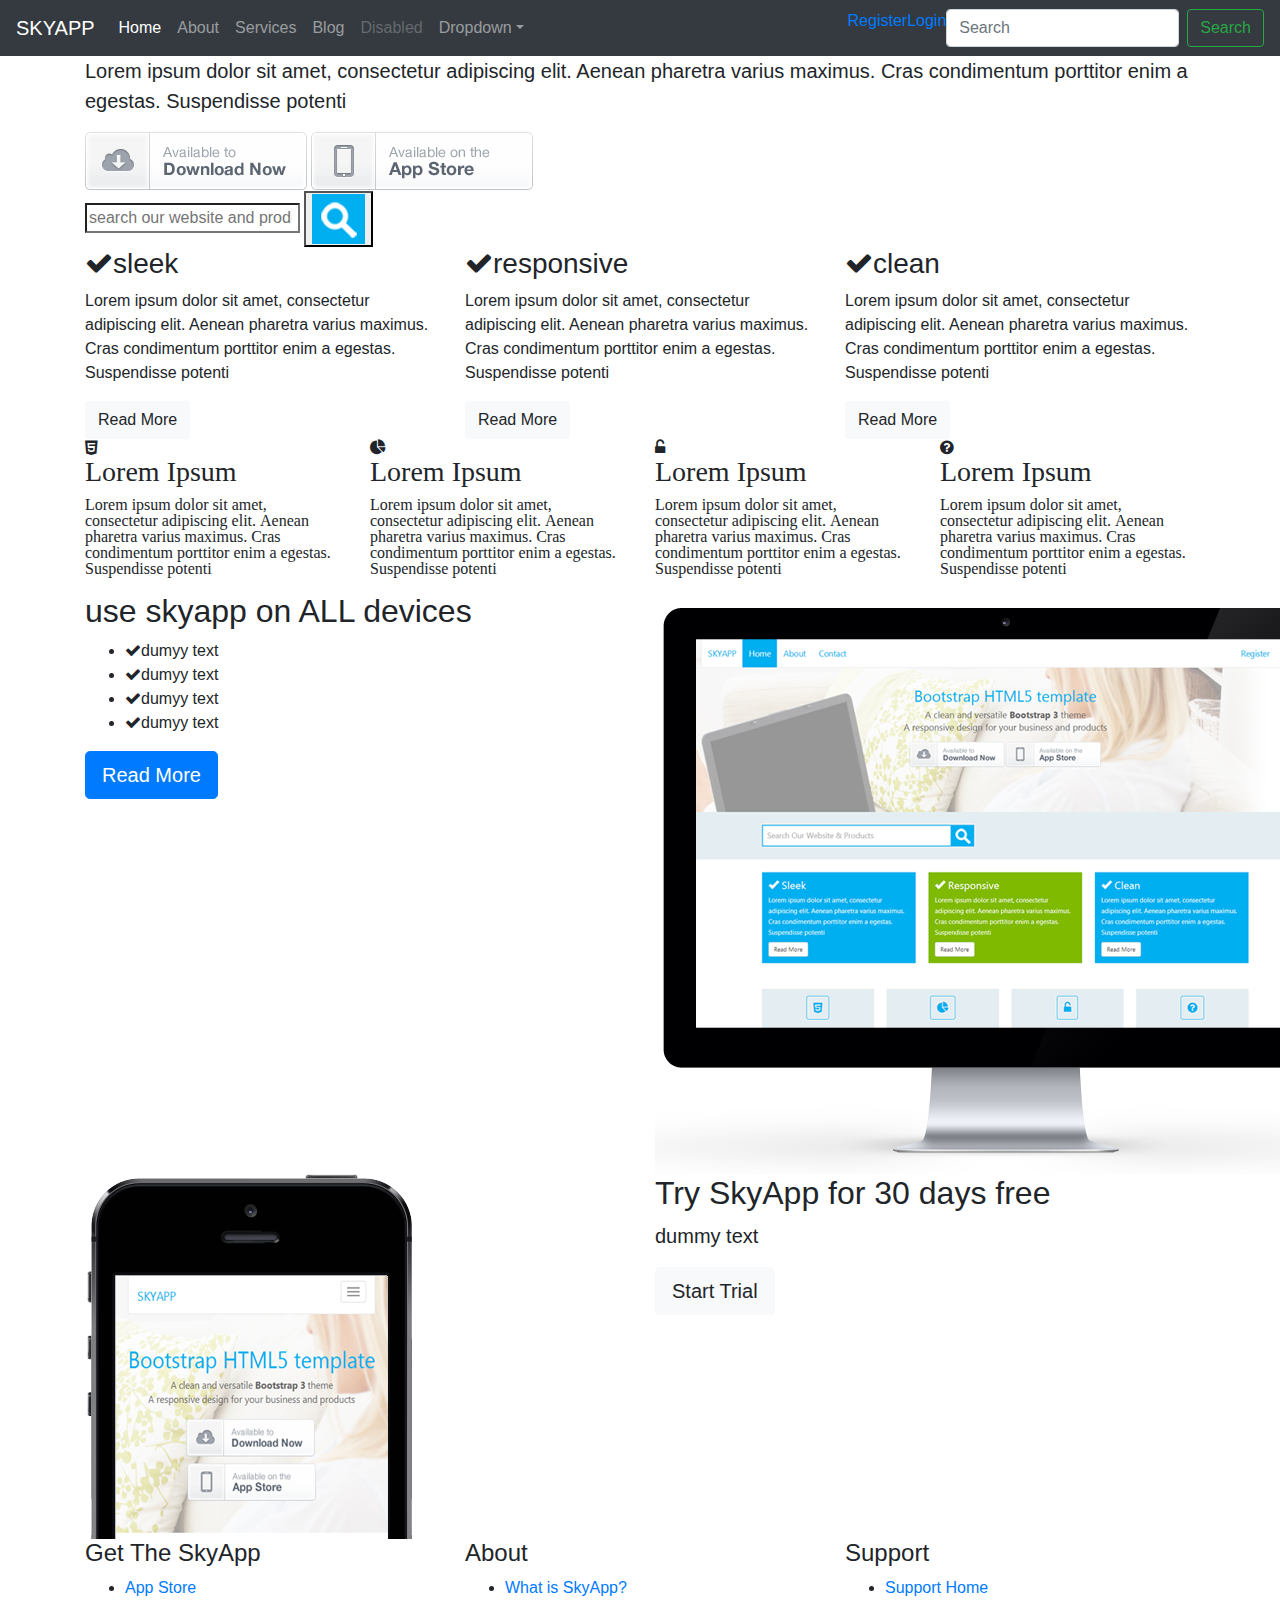
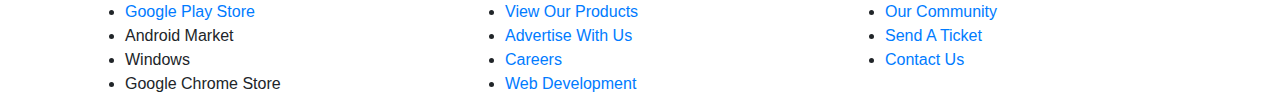
==== index.html @ f9a15d2a "initial load" ====
<!doctype html>
<html lang="en">
  <head>
    <meta charset="utf-8">
    <meta name="viewport" content="width=device-width, initial-scale=1, shrink-to-fit=no">
    

    <title>SkyApp |  Welcome</title>

    <!-- Bootstrap core CSS -->
    <link href="css/bootstrap.css" rel="stylesheet">

    <!-- Custom styles for this template -->
    <link href="css/font-awesome.css" rel="stylesheet">
    <link href="css/main.css" rel="stylesheet">
  </head>

  <body>
<header class="header-main">
    <nav class="navbar navbar-expand-md navbar-dark bg-dark fixed-top">
      <a class="navbar-brand" href="SKYAPP">SKYAPP</a>
      <button class="navbar-toggler" type="button" data-toggle="collapse" data-target="#navbarsExampleDefault" aria-controls="navbarsExampleDefault" aria-expanded="false" aria-label="Toggle navigation">
        <span class="navbar-toggler-icon"></span>
      </button>

      <div class="collapse navbar-collapse" id="navbarsExampleDefault">
        <ul class="navbar-nav mr-auto">
          <li class="nav-item active">
            <a class="nav-link" href="index.html">Home <span class="sr-only">(current)</span></a>
          </li>
          <li class="nav-item">
            <a class="nav-link" href="about.html">About</a>
          </li>
          <li class="nav-item">
            <a class="nav-link" href="services.html">Services</a>
          </li>
          <li class="nav-item">
            <a class="nav-link" href="blog.html">Blog</a>
          </li>
          <li class="nav-item">
            <a class="nav-link disabled" href="#">Disabled</a>
          </li>
          <li class="nav-item dropdown">
            <a class="nav-link dropdown-toggle" href="https://example.com" id="dropdown01" data-toggle="dropdown" aria-haspopup="true" aria-expanded="false">Dropdown</a>
            <div class="dropdown-menu" aria-labelledby="dropdown01">
              <a class="dropdown-item" href="#">Action</a>
              <a class="dropdown-item" href="#">Another action</a>
              <a class="dropdown-item" href="#">Something else here</a>
            </div>
          </li>
        </ul>
        <ul class="nav navbar-nav navbar-sub pull-right">
            <li> <a href="#">Register</a><li/>
            <li><a href='#'>Login</a></li>    
        <form class="form-inline my-2 my-lg-0">
          <input class="form-control mr-sm-2" type="text" placeholder="Search" aria-label="Search">
          <button class="btn btn-outline-success my-2 my-sm-0" type="submit">Search</button>
        </form>
      </div>
    </nav>
    </header>

    <section class="showcase">
        <div class="container showcase content">
            <h1>bootstrap HTML5 Template</h1>
            <p class="lead">Lorem ipsum dolor sit amet, consectetur adipiscing elit. Aenean pharetra varius maximus. Cras condimentum porttitor enim a egestas. Suspendisse potenti</p>
            <div class="downloads">
                <a href="#"><img src="images/btn-download.png" alt="download">
                 <a href="#"><img src="images/btn-appstore.png" alt="download">
                 </a>
                </a>
            </div>


        </div>
    </section>

    <section class="section-light">
        <div class="container">
            <div class="row">
                <div class="col-md-6">
                    <form class="search">
                        <div>
                            <input type="search" placeholder="search our website and products">
                            <button type="submit" value=""><img src="images/search.png" alt="search"></button>
                        </div>
                    </form>
                </div>
            </div>
        </div>
    </section>

<section>
    <div class="container">
        <div class="row">
            <div class="col-md-4">
                <div class="block block-primary">
                    <h3><i class="fa fa-check"></i>sleek</h3>
                    <p>
                        Lorem ipsum dolor sit amet, consectetur adipiscing elit. Aenean pharetra varius maximus. Cras condimentum porttitor enim a egestas. Suspendisse potenti
                    </p>
                    <a href="#" class="btn btn-light">Read More</a>
                </div>
            </div>
            <div class="col-md-4">
                <div class="block block-secondary">
                        <h3><i class="fa fa-check"></i>responsive</h3>
                        <p>
                            Lorem ipsum dolor sit amet, consectetur adipiscing elit. Aenean pharetra varius maximus. Cras condimentum porttitor enim a egestas. Suspendisse potenti
                        </p>
                        <a href="#" class="btn btn-light">Read More</a>
                    </div>
                </div>
                <div class="col-md-4">
                    <div class="block block-primary">
                            <h3><i class="fa fa-check"></i>clean</h3>
                            <p>
                                Lorem ipsum dolor sit amet, consectetur adipiscing elit. Aenean pharetra varius maximus. Cras condimentum porttitor enim a egestas. Suspendisse potenti
                            </p>
                            <a href="#" class="btn btn-light">Read More</a>
                        </div>
            </div>
        </div>
    </div>
</section>

<section>
    <div class="container">
        <div class="row">
                    <div class="col-md-3">
                            <div class="block block-light block center">
                                <i class="fa fa-html5 fa-primary fa-4">
                                    <h3>Lorem Ipsum</h3>
                                    <p>Lorem ipsum dolor sit amet, consectetur adipiscing elit. Aenean pharetra varius maximus. Cras condimentum porttitor enim a egestas. Suspendisse potenti</p>
                                 </i>
                            </div>
                         </div> 

                    <div class="col-md-3">
                        <div class="block block-light block center">
                            <i class="fa fa-pie-chart fa-primary fa-4">
                                <h3>Lorem Ipsum</h3>
                                <p>Lorem ipsum dolor sit amet, consectetur adipiscing elit. Aenean pharetra varius maximus. Cras condimentum porttitor enim a egestas. Suspendisse potenti</p>
                             </i>

                        </div>
                     </div>    

            <div class="col-md-3">
                    <div class="block block-light block center">
                            <i class="fa fa-unlock-alt fa-primary fa-4">
                                <h3>Lorem Ipsum</h3>
                                <p>Lorem ipsum dolor sit amet, consectetur adipiscing elit. Aenean pharetra varius maximus. Cras condimentum porttitor enim a egestas. Suspendisse potenti</p>
                             </i>
                    </div>
            </div>
                <div class="col-md-3">
                        <div class="block block-light block center">
                             <i class="fa fa-question-circle fa-primary fa-4">
                                 <h3>Lorem Ipsum</h3>
                                 <p>Lorem ipsum dolor sit amet, consectetur adipiscing elit. Aenean pharetra varius maximus. Cras condimentum porttitor enim a egestas. Suspendisse potenti</p>
                             </i>
    
                         </div>
                
                </div>    
        </div>
    </div>
</section>
            
<section="section-light">
    <div class="container">
        <div class="row">
            <div class="col-md-6">
         <h2 class="page-header">use <span class="em-primary">skyapp</span> on ALL devices</h2>
         <ul class="list list-feature">
             <li><i class="fa fa-check"></i><span>dumyy text</span></li>
             <li><i class="fa fa-check"></i><span>dumyy text</span></li>
             <li><i class="fa fa-check"></i><span>dumyy text</span></li>
             <li><i class="fa fa-check"></i><span>dumyy text</span></li>
         </ul>
         <a href="#" class="btn btn-primary btn-lg">Read More</a>
            </div>
         <div class="col-md-6">
             <img class="device" src="images/device-imac.png"></images>
        </div>
         </div>
    </div>
</section>

<section="section-primary">
    <div class="container">
        <div class="row">
            <div class="col-md-6">
                    <img class="device" src="images/device-iphone.png"></images>
            </div>
         <div class="col-md-6">
           <h2 class="page-header">Try SkyApp for 30 days free</h2>  
           <p class="lead">dummy text</p>
           <a href="#" class="btn btn-lg btn-light btn-rounded">Start Trial</a>
        </div>
         </div>
    </div>
</section>

<footer class="footer-main">
    <div class="container">
        <div class="row">
            <div class="col-md-4">
                <h4>Get The SkyApp</h4>
                <ul>
                    <li class="app-store"><a href="#">App Store</a></li>
                    <li class="app-play"><a href="#">Google Play Store</a></li>
                    <li class="app-droid"><a href"#">Android Market</a></li>
                    <li class="app-windows"><a href"#">Windows</a></li>
                    <li class="app-chrome"><a href"#">Google Chrome Store</a></li>
                </ul>
            </div>
            <div class="col-md-4">
                    <h4>About</h4>
					<ul>
						<li><a href="#">What is SkyApp?</a></li>
						<li><a href="#">View Our Products</a></li>
						<li><a href="#">Advertise With Us</a></li>
						<li><a href="#">Careers</a></li>
						<li><a href="#">Web Development</a></li>
					</ul>   
            </div>
            <div class="col-md-4">
                    <h4>Support</h4>
					<ul>
						<li><a href="#">Support Home</a></li>
						<li><a href="#">Our Community</a></li>
						<li><a href="#">Send A Ticket</a></li>
						<li><a href="#">Contact Us</a></li>
					</ul>
                
            </div>
        </div>
    </div>

</footer>






    <!-- Bootstrap core JavaScript
    ================================================== -->
    <!-- Placed at the end of the document so the pages load faster -->
    <script src="javascript/jquery.js" ></script>
    <script src="javascript/bootstrap.min.js"></script>
  </body>
</html>
---- css/main.css ----
/*
SkyApp Bootstrap sass theme
Author: Elijah
Version:0.0.1
*
/* BASE - base styles, variables, mixins etc */
/* MODULES - individual site components */
/* LAYOUTS - page layout styles */

/*# sourceMappingURL=../css/main.map */
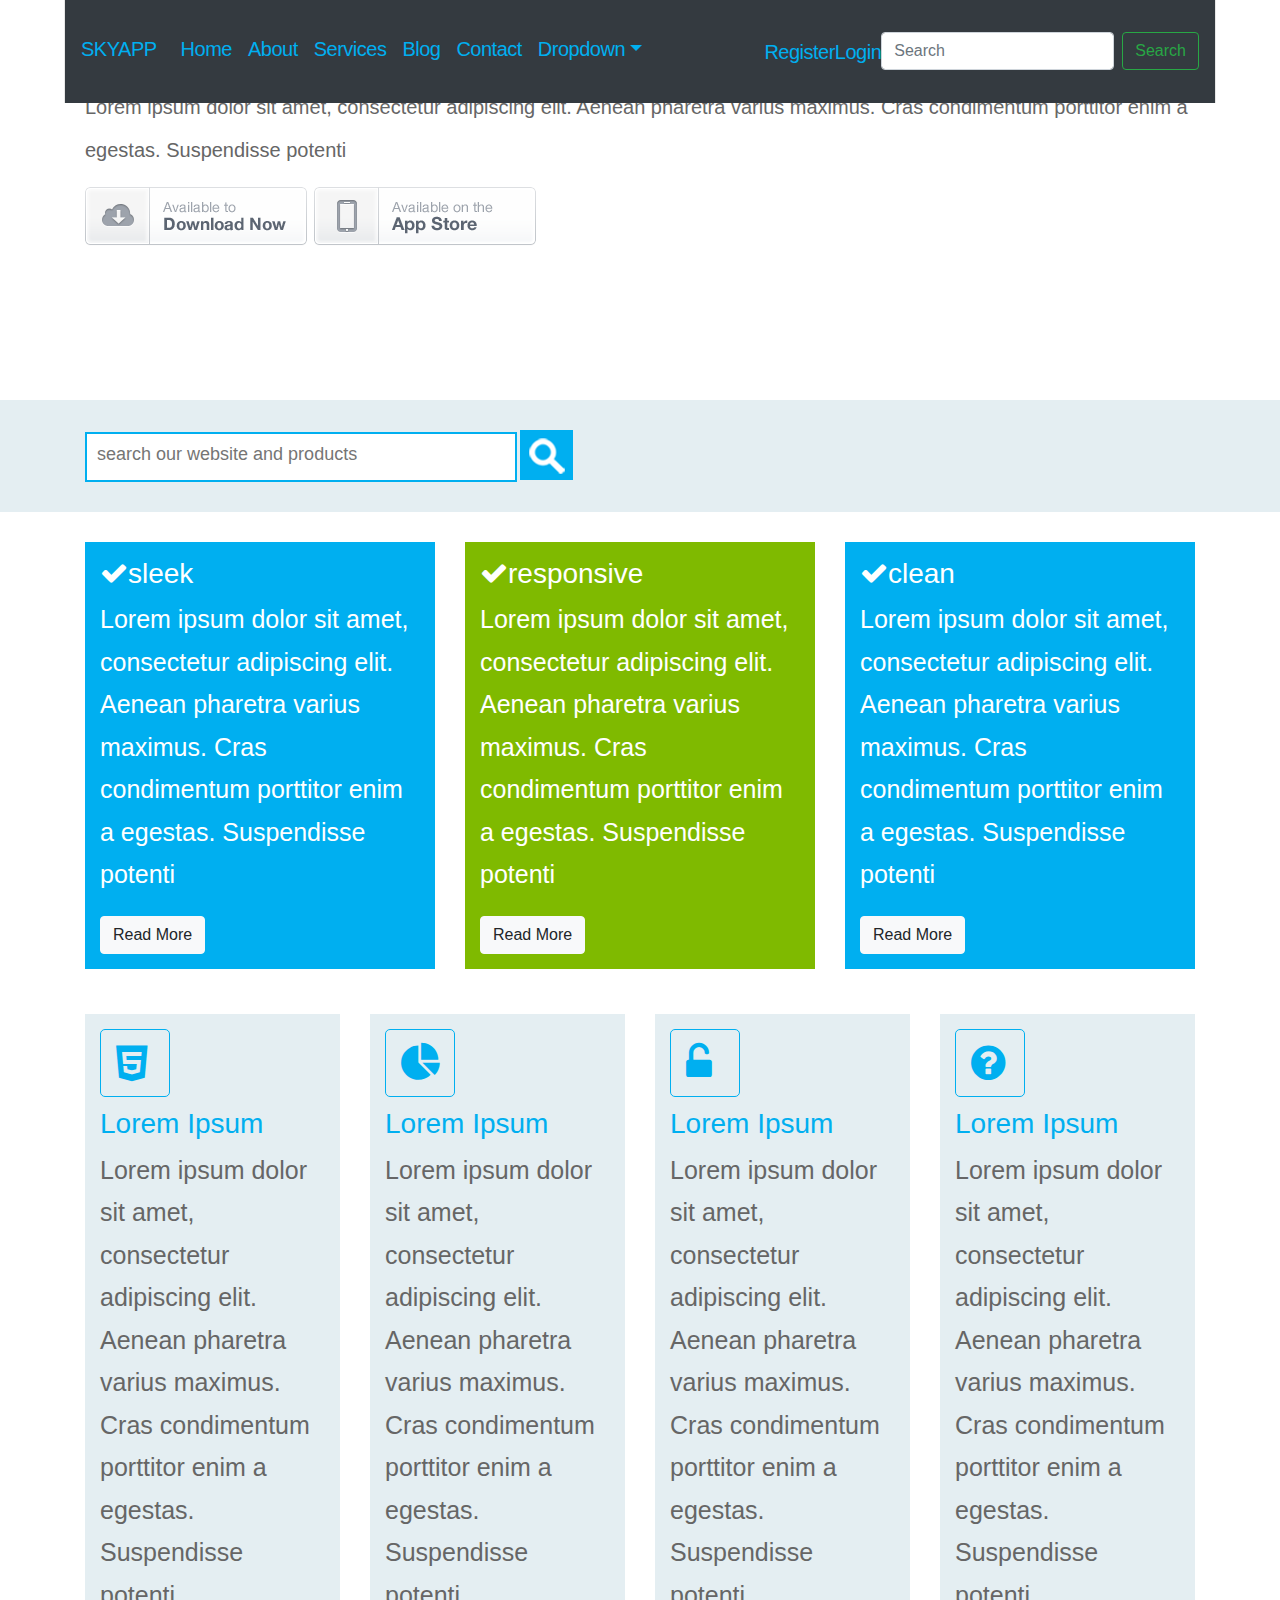
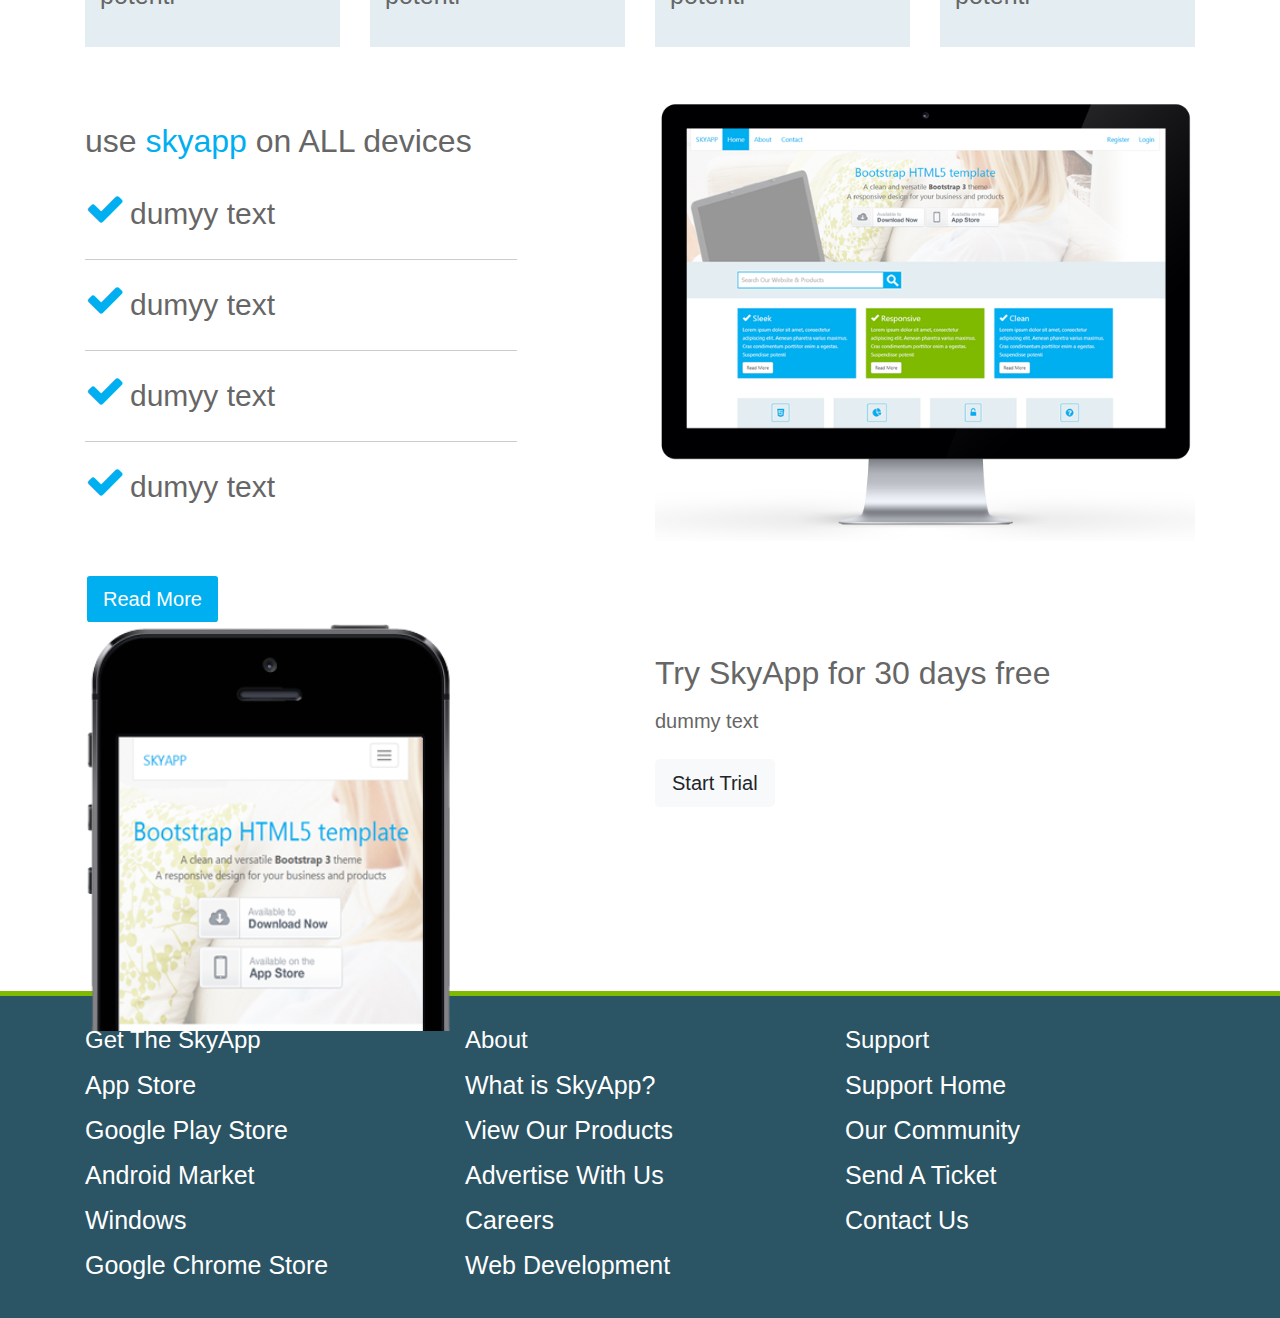
==== commit 69e1a868: "latest update" ====
--- a/index.html
+++ b/index.html
@@ -14,6 +14,7 @@
     <!-- Custom styles for this template -->
     <link href="css/font-awesome.css" rel="stylesheet">
     <link href="css/main.css" rel="stylesheet">
+    <link href="scss/main.css" rel="stylesheet">
   </head>
 
   <body>
@@ -39,7 +40,7 @@
             <a class="nav-link" href="blog.html">Blog</a>
           </li>
           <li class="nav-item">
-            <a class="nav-link disabled" href="#">Disabled</a>
+            <a class="nav-link" href="contact.html">Contact</a>
           </li>
           <li class="nav-item dropdown">
             <a class="nav-link dropdown-toggle" href="https://example.com" id="dropdown01" data-toggle="dropdown" aria-haspopup="true" aria-expanded="false">Dropdown</a>
@@ -61,7 +62,7 @@
     </nav>
     </header>
 
-    <section class="showcase">
+    <section class="section-showcase">
         <div class="container showcase content">
             <h1>bootstrap HTML5 Template</h1>
             <p class="lead">Lorem ipsum dolor sit amet, consectetur adipiscing elit. Aenean pharetra varius maximus. Cras condimentum porttitor enim a egestas. Suspendisse potenti</p>
@@ -125,42 +126,42 @@
     </div>
 </section>
 
-<section>
+<section class="no-pad-top">
     <div class="container">
         <div class="row">
                     <div class="col-md-3">
                             <div class="block block-light block center">
-                                <i class="fa fa-html5 fa-primary fa-4">
-                                    <h3>Lorem Ipsum</h3>
+                                <i class="fa fa-html5 fa-primary fa-6 fa-border"></i>
+                                    <h3 class="heading-primary">Lorem Ipsum</h3>
                                     <p>Lorem ipsum dolor sit amet, consectetur adipiscing elit. Aenean pharetra varius maximus. Cras condimentum porttitor enim a egestas. Suspendisse potenti</p>
-                                 </i>
+                                 
                             </div>
                          </div> 
 
                     <div class="col-md-3">
                         <div class="block block-light block center">
-                            <i class="fa fa-pie-chart fa-primary fa-4">
-                                <h3>Lorem Ipsum</h3>
+                            <i class="fa fa-pie-chart fa-primary fa-6 fa-border"></i>
+                                <h3 class="heading-primary">Lorem Ipsum</h3>
                                 <p>Lorem ipsum dolor sit amet, consectetur adipiscing elit. Aenean pharetra varius maximus. Cras condimentum porttitor enim a egestas. Suspendisse potenti</p>
-                             </i>
+                             
 
                         </div>
                      </div>    
 
             <div class="col-md-3">
                     <div class="block block-light block center">
-                            <i class="fa fa-unlock-alt fa-primary fa-4">
-                                <h3>Lorem Ipsum</h3>
+                            <i class="fa fa-unlock-alt fa-primary fa-6 fa-border"></i>
+                                <h3 class="heading-primary">Lorem Ipsum</h3>
                                 <p>Lorem ipsum dolor sit amet, consectetur adipiscing elit. Aenean pharetra varius maximus. Cras condimentum porttitor enim a egestas. Suspendisse potenti</p>
-                             </i>
+                             
                     </div>
             </div>
                 <div class="col-md-3">
                         <div class="block block-light block center">
-                             <i class="fa fa-question-circle fa-primary fa-4">
-                                 <h3>Lorem Ipsum</h3>
+                             <i class="fa fa-question-circle fa-primary fa-6 fa-border"></i>
+                                 <h3 class="heading-primary">Lorem Ipsum</h3>
                                  <p>Lorem ipsum dolor sit amet, consectetur adipiscing elit. Aenean pharetra varius maximus. Cras condimentum porttitor enim a egestas. Suspendisse potenti</p>
-                             </i>
+                             
     
                          </div>
                 
@@ -169,17 +170,18 @@
     </div>
 </section>
             
-<section="section-light">
+<section="section-light extra-pad">
     <div class="container">
         <div class="row">
             <div class="col-md-6">
          <h2 class="page-header">use <span class="em-primary">skyapp</span> on ALL devices</h2>
          <ul class="list list-feature">
-             <li><i class="fa fa-check"></i><span>dumyy text</span></li>
-             <li><i class="fa fa-check"></i><span>dumyy text</span></li>
-             <li><i class="fa fa-check"></i><span>dumyy text</span></li>
-             <li><i class="fa fa-check"></i><span>dumyy text</span></li>
+             <li><i class="fa fa-check fa-6 fa-primary"></i><span>dumyy text</span></li>
+             <li><i class="fa fa-check fa-6 fa-primary"></i><span>dumyy text</span></li>
+             <li><i class="fa fa-check fa-6 fa-primary"></i><span>dumyy text</span></li>
+             <li><i class="fa fa-check fa-6 fa-primary"></i><span>dumyy text</span></li>
          </ul>
+         <br>
          <a href="#" class="btn btn-primary btn-lg">Read More</a>
             </div>
          <div class="col-md-6">
@@ -189,11 +191,11 @@
     </div>
 </section>
 
-<section="section-primary">
+<section="section-primary extra-pad">
     <div class="container">
         <div class="row">
             <div class="col-md-6">
-                    <img class="device" src="images/device-iphone.png"></images>
+                    <img class="device device-small" src="images/device-iphone.png"></images>
             </div>
          <div class="col-md-6">
            <h2 class="page-header">Try SkyApp for 30 days free</h2>  
--- a/css/main.css
+++ b/css/main.css
@@ -1,10 +1,598 @@
 /*
-SkyApp Bootstrap sass theme
-Author: Elijah
-Version:0.0.1
-*
-/* BASE - base styles, variables, mixins etc */
-/* MODULES - individual site components */
-/* LAYOUTS - page layout styles */
-
-/*# sourceMappingURL=../css/main.map */+	SkyApp Bootstrap Sass Theme
+	Author: Brad Traversy
+	Version: 0.0.1
+*/
+/* BASE - Base styles, variables, mixins, etc */
+/* Font Colors */
+/* Background Colors */
+/* Showcase Area */
+/* Mixins */
+/* line 1, ../scss/base/_normalize.scss */
+h1, h2, h3, h4, h5 {
+    margin-top: 0;
+  }
+  
+  /* line 5, ../scss/base/_normalize.scss */
+  .page-header {
+    margin-top: 30px;
+  }
+  
+  /* line 9, ../scss/base/_normalize.scss */
+  .no-pad-top {
+    padding-top: 0;
+  }
+  
+  /* line 13, ../scss/base/_normalize.scss */
+  .extra-pad {
+    padding-top: 40px;
+    padding-bottom: 40px;
+  }
+  
+  /* line 18, ../scss/base/_normalize.scss */
+  .top-inner {
+    padding: 90px 0 30px 0;
+  }
+  
+  /* Image Sizes */
+  /* line 23, ../scss/base/_normalize.scss */
+  .img-xsm {
+    width: 100px;
+  }
+  
+  /* line 24, ../scss/base/_normalize.scss */
+  .img-sm {
+    width: 200px;
+  }
+  
+  /* line 25, ../scss/base/_normalize.scss */
+  .img-lg {
+    width: 400px;
+  }
+  
+  /* line 26, ../scss/base/_normalize.scss */
+  .img-xlg {
+    width: 700px;
+  }
+  
+  /* line 28, ../scss/base/_normalize.scss */
+  .clearfix {
+    clear: both;
+  }
+  
+  /* line 1, ../scss/base/_base.scss */
+  body {
+    font-family: "Segoe UI", "Segoe WP", "Segoe Regular", sans-serif;
+    font-size: 15px;
+    line-height: 1.7em;
+    color: #666666;
+  }
+  
+  /* line 8, ../scss/base/_base.scss */
+  a {
+    color: #00aff0;
+  }
+  
+  /* line 12, ../scss/base/_base.scss */
+  ul, li {
+    list-style: none;
+  }
+  
+  /* line 16, ../scss/base/_base.scss */
+  input, textarea, button {
+    -moz-border-radius: 0px;
+    -webkit-border-radius: 0px;
+    border-radius: 0px;
+  }
+  
+  /* line 20, ../scss/base/_base.scss */
+  img.device {
+    width: 100%;
+  }
+  
+  /* line 24, ../scss/base/_base.scss */
+  img.device-small {
+    width: 70%;
+    margin-bottom: -40px;
+  }
+  
+  /* MODULES - Individual site components */
+  /* Lists */
+  /* line 4, ../scss/modules/_typography.scss */
+  .list, .list-feature {
+    margin-bottom: 30px;
+  }
+  
+  /* line 8, ../scss/modules/_typography.scss */
+  .list-feature {
+    margin: 0;
+    padding: 0;
+    width: 80%;
+  }
+  /* line 14, ../scss/modules/_typography.scss */
+  .list-feature li {
+    line-height: 3.6em;
+    border-bottom: 1px solid #cccccc;
+    overflow: auto;
+  }
+  /* line 20, ../scss/modules/_typography.scss */
+  .list-feature li:last-child {
+    border: 0;
+  }
+  /* line 24, ../scss/modules/_typography.scss */
+  .list-feature span {
+    vertical-align: top;
+    padding-top: 9px;
+    font-size: 120%;
+  }
+  /* line 30, ../scss/modules/_typography.scss */
+  .list-feature i {
+    margin-top: -9px;
+    margin-right: 5px;
+  }
+  
+  /* line 36, ../scss/modules/_typography.scss */
+  .list-comments {
+    margin: 0;
+    padding: 0;
+  }
+  
+  /* line 41, ../scss/modules/_typography.scss */
+  .list-comments li {
+    padding: 10px 0 5px 0;
+    border-bottom: 1px solid #cccccc;
+    overflow: auto !important;
+  }
+  
+  /* line 47, ../scss/modules/_typography.scss */
+  .list-comments li:last-child {
+    border: 0;
+  }
+  
+  /* line 51, ../scss/modules/_typography.scss */
+  .list-comments img {
+    width: 100px;
+  }
+  
+  /* Icons */
+  /* line 58, ../scss/modules/_typography.scss */
+  .fa-2 {
+    font-size: 18px;
+  }
+  
+  /* line 61, ../scss/modules/_typography.scss */
+  .fa-3 {
+    font-size: 24px;
+  }
+  
+  /* line 64, ../scss/modules/_typography.scss */
+  .fa-4 {
+    font-size: 27px;
+  }
+  
+  /* line 67, ../scss/modules/_typography.scss */
+  .fa-5 {
+    font-size: 35px;
+  }
+  
+  /* line 70, ../scss/modules/_typography.scss */
+  .fa-6 {
+    font-size: 40px;
+  }
+  
+  /* line 74, ../scss/modules/_typography.scss */
+  .fa-primary {
+    color: #00aff0;
+  }
+  
+  /* line 78, ../scss/modules/_typography.scss */
+  .fa-border {
+    border: 1px solid #00aff0;
+    -moz-border-radius: 5px;
+    -webkit-border-radius: 5px;
+    border-radius: 5px;
+    padding: 13px 15px;
+    width: 70px;
+    margin-bottom: 10px;
+  }
+  
+  /* Headings */
+  /* line 89, ../scss/modules/_typography.scss */
+  .heading-primary, .heading-primary-a {
+    color: #00aff0;
+  }
+  
+  /* line 93, ../scss/modules/_typography.scss */
+  .heading-primary-a {
+    border-bottom: 2px solid #00aff0;
+  }
+  
+  /* line 98, ../scss/modules/_typography.scss */
+  .heading-secondary, .heading-secondary-a {
+    color: #7fba00;
+  }
+  
+  /* line 102, ../scss/modules/_typography.scss */
+  .heading-secondary-a {
+    border-bottom: 2px solid #7fba00;
+  }
+  
+  /* line 107, ../scss/modules/_typography.scss */
+  .heading-light, .heading-light-a {
+    color: #e4eef2;
+  }
+  
+  /* line 111, ../scss/modules/_typography.scss */
+  .heading-light-a {
+    border-bottom: 2px solid #e4eef2;
+  }
+  
+  /* line 116, ../scss/modules/_typography.scss */
+  .heading-dark, .heading-dark-a {
+    color: #2b5464;
+  }
+  
+  /* line 120, ../scss/modules/_typography.scss */
+  .heading-dark-a {
+    border-bottom: 2px solid #2b5464;
+  }
+  
+  /* Emphasis Text */
+  /* line 127, ../scss/modules/_typography.scss */
+  .em-primary {
+    color: #00aff0;
+  }
+  
+  /* line 131, ../scss/modules/_typography.scss */
+  .em-secondary {
+    color: #7fba00;
+  }
+  
+  /* line 135, ../scss/modules/_typography.scss */
+  .em-dark {
+    color: #2b5464;
+  }
+  
+  /* line 139, ../scss/modules/_typography.scss */
+  .em-light {
+    color: #e4eef2;
+  }
+  
+  /* Blocks */
+  /* line 4, ../scss/modules/_blocks.scss */
+  .block, .block-primary, .block-secondary, .block-light, .block-dark {
+    padding: 15px;
+    margin-bottom: 15px;
+  }
+  /* line 8, ../scss/modules/_blocks.scss */
+  .block h3, .block-primary h3, .block-secondary h3, .block-light h3, .block-dark h3 {
+    margin-top: 0;
+    padding-top: 0;
+  }
+  /* line 13, ../scss/modules/_blocks.scss */
+  .block iframe, .block-primary iframe, .block-secondary iframe, .block-light iframe, .block-dark iframe {
+    width: 100%;
+  }
+  
+  /* line 18, ../scss/modules/_blocks.scss */
+  .block-primary {
+    background: #00aff0;
+    color: #ffffff;
+  }
+  
+  /* line 23, ../scss/modules/_blocks.scss */
+  .block-secondary {
+    background: #7fba00;
+    color: #ffffff;
+  }
+  
+  /* line 28, ../scss/modules/_blocks.scss */
+  .block-light {
+    background: #e4eef2;
+    color: #666666;
+  }
+  
+  /* line 33, ../scss/modules/_blocks.scss */
+  .block-dark {
+    background: #2b5464;
+    color: #ffffff;
+  }
+  
+  /* line 38, ../scss/modules/_blocks.scss */
+  .block-center {
+    text-align: center !important;
+  }
+  
+  /* line 42, ../scss/modules/_blocks.scss */
+  .block-image img {
+    width: 100%;
+  }
+  
+  /* line 46, ../scss/modules/_blocks.scss */
+  .block-border {
+    border: 1px solid #cccccc;
+  }
+  
+  /* line 51, ../scss/modules/_blocks.scss */
+  .block-primary-head h3 {
+    padding: 15px 5px 15px 10px;
+    background: #00aff0;
+    color: #ffffff;
+    margin: 0;
+    font-size: 18px;
+  }
+  /* line 58, ../scss/modules/_blocks.scss */
+  .block-primary-head .block-content {
+    border: 1px solid #00aff0;
+    padding: 10px;
+  }
+  
+  /* line 65, ../scss/modules/_blocks.scss */
+  .block-icon h3 {
+    padding: 0;
+    margin: 0;
+  }
+  /* line 70, ../scss/modules/_blocks.scss */
+  .block-icon .icon {
+    float: left;
+    width: 20%;
+    margin-top: 10px;
+  }
+  /* line 76, ../scss/modules/_blocks.scss */
+  .block-icon .icon-content {
+    float: left;
+    width: 70%;
+  }
+  
+  /* Buttons */
+  /* line 3, ../scss/modules/_buttons.scss */
+  .btn-primary {
+    background: #00aff0;
+    color: #ffffff;
+    border: 2px solid white;
+  }
+  
+  /* line 8, ../scss/modules/_buttons.scss */
+  .btn-primary:hover {
+    background: #008abd;
+    border: 2px solid white;
+  }
+  
+  /* Sections */
+  /* line 3, ../scss/modules/_sections.scss */
+  section {
+    padding: 30px 0;
+  }
+  
+  /* line 7, ../scss/modules/_sections.scss */
+  .section-showcase {
+    height: 400px;
+    background: url("../img/showcase.jpg") no-repeat top center;
+  }
+  /* line 11, ../scss/modules/_sections.scss */
+  .section-showcase .showcase-content {
+    padding: 110px 15px;
+    text-align: center;
+  }
+  /* line 16, ../scss/modules/_sections.scss */
+  .section-showcase h1 {
+    color: #00aff0;
+  }
+  
+  /* line 21, ../scss/modules/_sections.scss */
+  .section-primary, .section-primary-a, .section-primary-b {
+    background: #00aff0;
+    color: #ffffff;
+  }
+  
+  /* line 25, ../scss/modules/_sections.scss */
+  .section-primary-a {
+    border-top: 4px solid #7fba00;
+  }
+  
+  /* line 30, ../scss/modules/_sections.scss */
+  .section-primary-b {
+    border-bottom: 4px solid #7fba00;
+  }
+  
+  /* line 35, ../scss/modules/_sections.scss */
+  .section-secondary {
+    background: #7fba00;
+    color: #ffffff;
+  }
+  
+  /* line 38, ../scss/modules/_sections.scss */
+  .section-light {
+    background: #e4eef2;
+    color: #666666;
+  }
+  
+  /* line 42, ../scss/modules/_sections.scss */
+  .section-dark {
+    background: #2b5464;
+    color: #ffffff;
+  }
+  
+  /* Carousel */
+  /* line 3, ../scss/modules/_components.scss */
+  .carousel {
+    margin-bottom: 20px;
+  }
+  
+  /* line 7, ../scss/modules/_components.scss */
+  .carousel img {
+    padding: 3px;
+    border: 1px solid #cccccc;
+  }
+  
+  /* Tabs */
+  /* line 14, ../scss/modules/_components.scss */
+  .tab-pane {
+    padding: 20px 10px;
+    -moz-border-radius: 5px;
+    -webkit-border-radius: 5px;
+    border-radius: 5px;
+    margin-bottom: 20px;
+  }
+  
+  /* line 20, ../scss/modules/_components.scss */
+  .tab-primary .tab-pane, .tab-primary .nav-tabs > li.active > a, .tab-primary .nav-tabs > li.active > a:hover, .tab-primary .nav-tabs > li.active > a:focus {
+    background: #00aff0;
+    color: #ffffff;
+  }
+  
+  /* line 24, ../scss/modules/_components.scss */
+  .tab-secondary .tab-pane, .tab-secondary .nav-tabs > li.active > a, .tab-secondary .nav-tabs > li.active > a:hover, .tab-primary .nav-tabs > li.active > a:focus {
+    background: #7fba00;
+    color: #ffffff;
+  }
+  
+  /* line 28, ../scss/modules/_components.scss */
+  .tab-dark .tab-pane, .tab-dark.nav-tabs > li.active > a, .tab-dark .nav-tabs > li.active > a:hover, .tab-primary .nav-tabs > li.active > a:focus {
+    background: #2b5464;
+    color: #ffffff;
+  }
+  
+  /* line 32, ../scss/modules/_components.scss */
+  .tab-light .tab-pane, .tab-light .nav-tabs > li.active > a, .tab-light .nav-tabs > li.active > a:hover, .tab-primary .nav-tabs > li.active > a:focus {
+    background: #e4eef2;
+    color: #666666;
+  }
+  
+  /* Searchbox */
+  /* line 3, ../scss/modules/_forms.scss */
+  .search {
+    width: 100%;
+  }
+  /* line 6, ../scss/modules/_forms.scss */
+  .search h3 {
+    margin-top: 0;
+    padding-top: 0;
+  }
+  /* line 11, ../scss/modules/_forms.scss */
+  .search input[type="search"] {
+    border: 0;
+    height: 50px;
+    width: 80%;
+    border: 2px solid #00aff0;
+    font-size: 18px;
+    padding-left: 10px;
+    padding-bottom: 5px;
+  }
+  /* line 21, ../scss/modules/_forms.scss */
+  .search button {
+    border: 0;
+    background: none;
+    padding: 0;
+    vertical-align: top;
+    margin-left: -4px;
+  }
+  
+  /* LAYOUTS - Page layout styles */
+  /* Navbar */
+  /* line 4, ../scss/layouts/_nav.scss */
+  .navbar {
+    width: 90%;
+    margin: auto;
+    border-left: 1px solid #e7e7e7;
+    border-right: 1px solid #e7e7e7;
+    border-color: #e7e7e7;
+    min-height: 60px;
+    background: #fff;
+    margin-bottom: 30px;
+  }
+  /* line 13, ../scss/layouts/_nav.scss */
+  .navbar a {
+    color: #00aff0 !important;
+    font-size: 20px;
+    letter-spacing: -0.5px;
+    padding-bottom: 24px !important;
+    padding-top: 20px !important;
+  }
+  
+  /* line 23, ../scss/layouts/_nav.scss */
+  .navbar-inverse .navbar-nav > li > a:hover, .navbar-inverse .navbar-nav > li > a:focus, .navbar-inverse .navbar-nav > .active > a, .navbar-inverse .navbar-nav > .active > a:hover, .navbar-inverse .navbar-nav > .active > a:focus {
+    background: #00aff0 !important;
+    color: #fff !important;
+  }
+  
+  /* Footer */
+  /* line 3, ../scss/layouts/_footer.scss */
+  .footer-main {
+    background: #2b5464;
+    color: #ffffff;
+    border-top: 5px solid #7fba00;
+    min-height: 200px;
+    padding: 30px 0;
+    z-index: 100;
+  }
+  /* line 10, ../scss/layouts/_footer.scss */
+  .footer-main a {
+    color: #ffffff;
+  }
+  /* line 14, ../scss/layouts/_footer.scss */
+  .footer-main ul {
+    margin: 0;
+    padding: 0;
+  }
+  /* line 19, ../scss/layouts/_footer.scss */
+  .footer-main li {
+    line-height: 1.8em;
+    list-style: none;
+  }
+  
+  /* Blog */
+  /* line 3, ../scss/layouts/_blog.scss */
+  .blog-post {
+    border-top: 1px solid #cccccc;
+    border-left: 1px solid #cccccc;
+    border-right: 1px solid #cccccc;
+    padding: 15px;
+  }
+  /* line 8, ../scss/layouts/_blog.scss */
+  .blog-post h2.page-header {
+    margin-top: 5px !important;
+  }
+  
+  /* line 13, ../scss/layouts/_blog.scss */
+  .blog-featured {
+    float: left;
+    margin-right: 15px;
+  }
+  
+  /* line 18, ../scss/layouts/_blog.scss */
+  .post-meta {
+    background: #f3f3f3;
+    padding: 10px 10px 10px 10px;
+    border: 1px solid #cccccc;
+    margin-bottom: 20px;
+  }
+  
+  @media (max-width: 768px) {
+    /* line 2, ../scss/layouts/_mobile.scss */
+    .search {
+      display: inline-block;
+      text-align: center;
+    }
+  
+    /* line 7, ../scss/layouts/_mobile.scss */
+    .device {
+      display: block;
+      margin: 20px auto 0 auto;
+    }
+  
+    /* line 12, ../scss/layouts/_mobile.scss */
+    .device-small {
+      margin-bottom: 20px !important;
+    }
+  
+    /* line 17, ../scss/layouts/_mobile.scss */
+    .footer-main ul {
+      margin-bottom: 20px;
+      text-align: center;
+    }
+    /* line 22, ../scss/layouts/_mobile.scss */
+    .footer-main h4 {
+      text-align: center;
+    }
+  }--- a/scss/main.css
+++ b/scss/main.css
@@ -0,0 +1,35 @@
+/*
+SkyApp Bootstrap sass theme
+Author: Elijah
+Version:0.0.1
+*\
+
+/* BASE - base styles, variables, mixins etc */
+/* Font Colors */
+/*Background colors */
+h1.h2.h3.h4.h5 {
+  margin-top: 0;
+}
+
+body {
+  font-family: "Segoe UI", "segoe WP" "segoe Regular", sans-serif;
+  font-size: 25px;
+  line-height: 1.7em;
+  color: #666666;
+}
+
+a {
+  color: #00aff0;
+}
+
+ul.li {
+  list-style: none;
+}
+
+input, textarea, button {
+  border-radius: 0;
+}
+
+/* MODULES - individual site components */
+/* LAYOUTS - page layout styles */
+/*# sourceMappingURL=main.css.map */